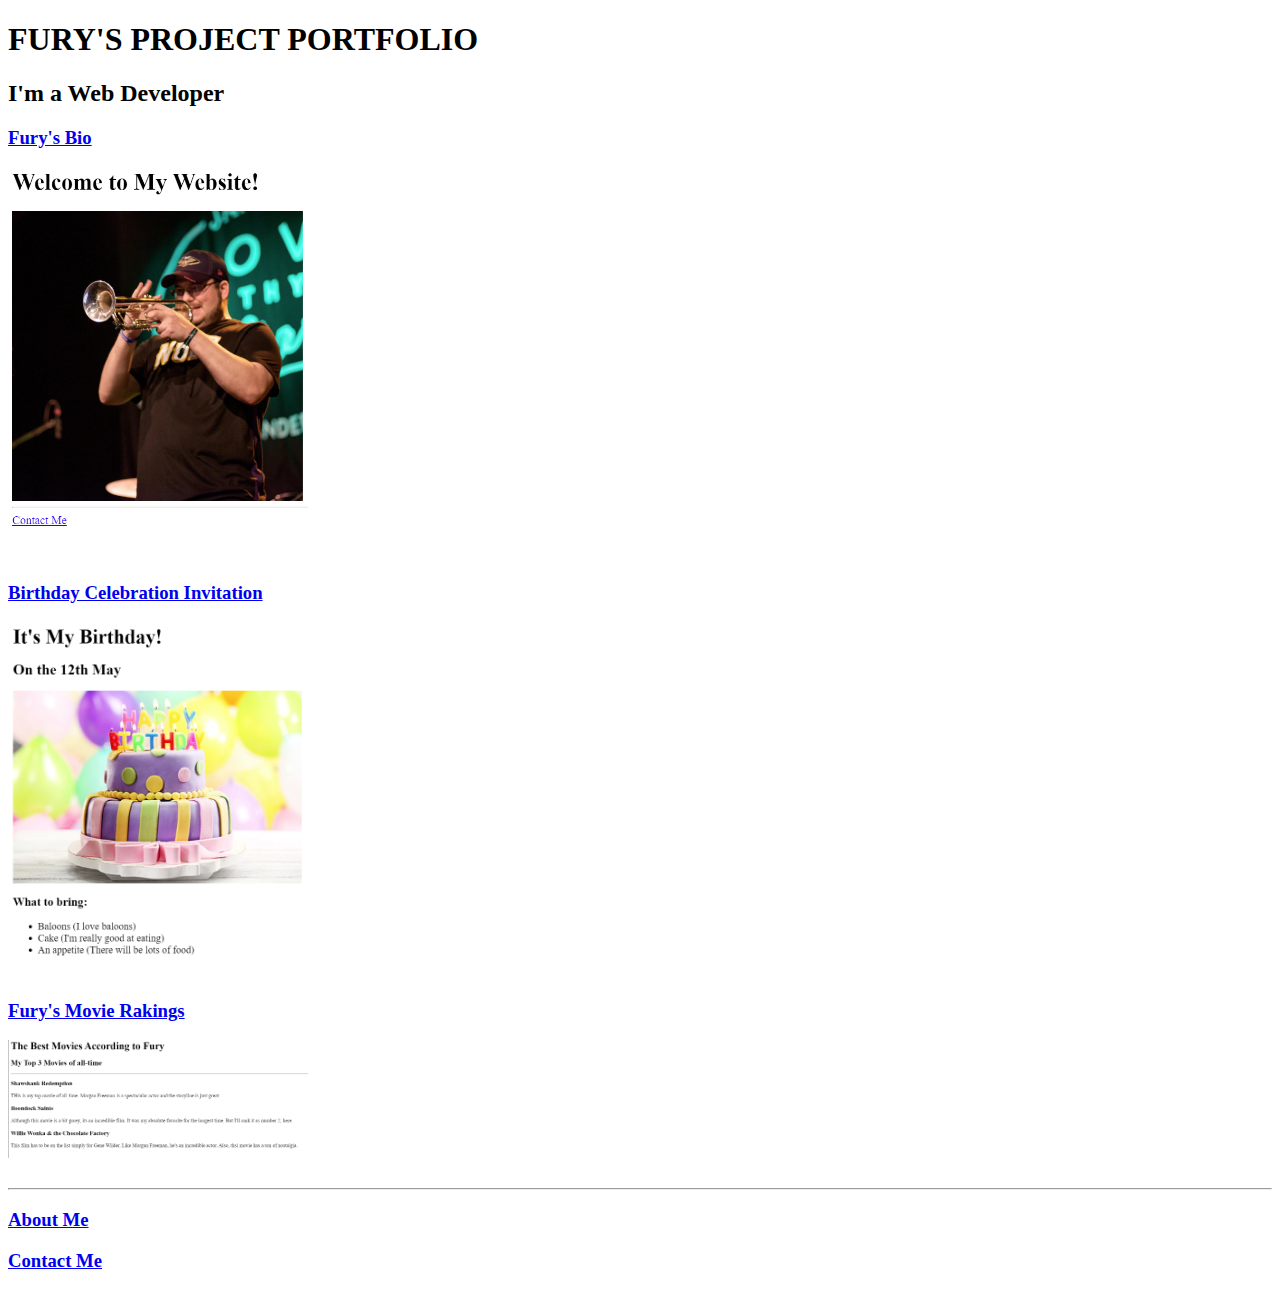
==== index.html @ 5405b7e8 "Add files via upload" ====
<!DOCTYPE html>
<html lang="en">
    <head>
        <meta charset="UTF-8">
        <title>Project Portfolio</title>
    </head>

    <body>
        <h1>FURY'S PROJECT PORTFOLIO</h1>
        <h2>I'm a Web Developer</h2>
        <a href="./public/Bio Page.html"><h3>Fury's Bio</h2></a><img src="./assets/images/Furys-Bio-Page-Screenshot.png" width="300" alt="Fury's Bio Page Preview"/>
            <br />
            <br />
            <a href="./public/birthday-invite.html"><h3>Birthday Celebration Invitation</h3></a>
            <img src="./assets/images/Party-Invite-Screenshot.png" width="300" alt="Birthday Invite Page Preview"/>
            <br />
            <br />
            <a href="./public/movie-ranking.html"><h3>Fury's Movie Rakings</h3></a><img src="./assets/images/movie-ranking-screenshot.png" width="300" alt=""Fury's Movie Ranking Preview />
            <br />
            <br />
            <hr />
            <h3><a href="./public/about.html">About Me</a></h3>
            <h3><a href="./public/contact.html">Contact Me</a></h3>
    </body>
</html>
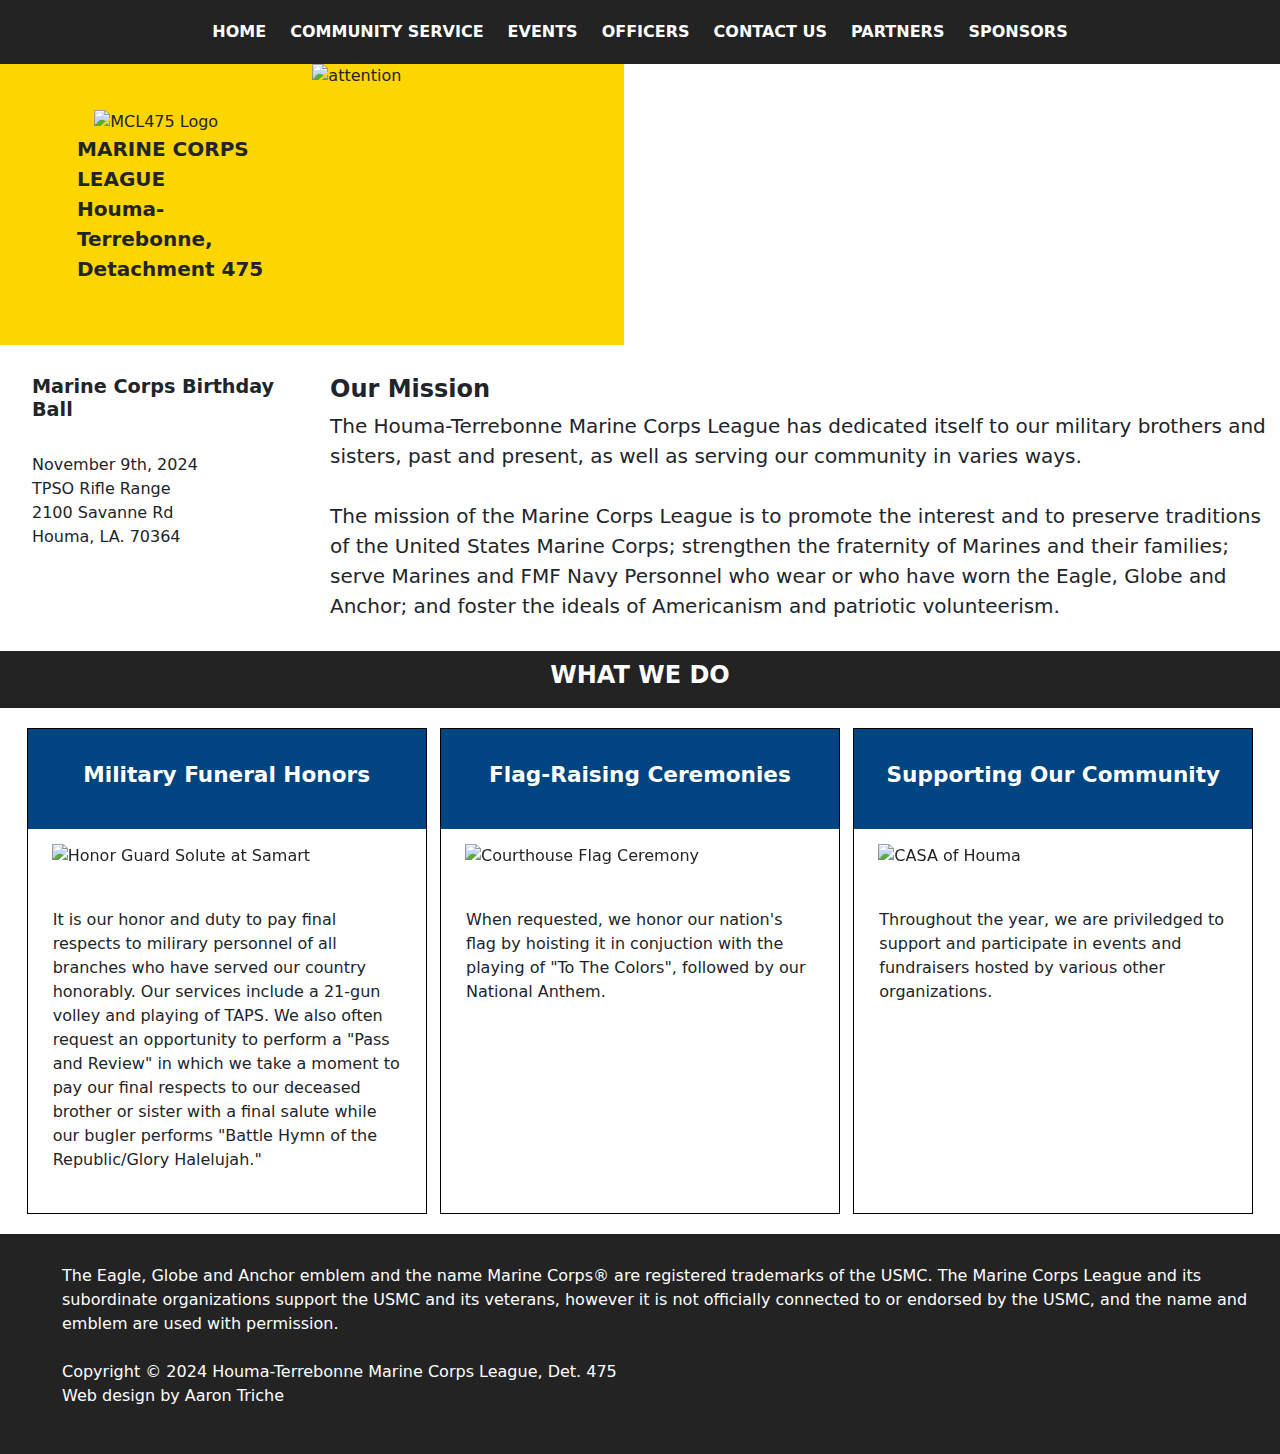
==== commit 077ee6dd: "Add files via upload" ====
--- a/index.html
+++ b/index.html
@@ -1,25 +1,164 @@
-<!DOCTYPE html>
-<html lang="en">
-    <head>
-        <meta charset="UTF-8">
-        <title>Project Portfolio</title>
-    </head>
-
-    <body>
-        <h1>FURY'S PROJECT PORTFOLIO</h1>
-        <h2>I'm a Web Developer</h2>
-        <a href="./public/Bio Page.html"><h3>Fury's Bio</h2></a><img src="./assets/images/Furys-Bio-Page-Screenshot.png" width="300" alt="Fury's Bio Page Preview"/>
-            <br />
-            <br />
-            <a href="./public/birthday-invite.html"><h3>Birthday Celebration Invitation</h3></a>
-            <img src="./assets/images/Party-Invite-Screenshot.png" width="300" alt="Birthday Invite Page Preview"/>
-            <br />
-            <br />
-            <a href="./public/movie-ranking.html"><h3>Fury's Movie Rakings</h3></a><img src="./assets/images/movie-ranking-screenshot.png" width="300" alt=""Fury's Movie Ranking Preview />
-            <br />
-            <br />
-            <hr />
-            <h3><a href="./public/about.html">About Me</a></h3>
-            <h3><a href="./public/contact.html">Contact Me</a></h3>
-    </body>
+<!DOCTYPE html>
+<html lang="en">
+    <head>
+    <meta charset="UTF-8">
+    <title>Houma-Terrebonne Marine Corps League, Det. 475</title>
+    <link href="https://cdn.jsdelivr.net/npm/bootstrap@5.3.3/dist/css/bootstrap.min.css" rel="stylesheet" integrity="sha384-QWTKZyjpPEjISv5WaRU9OFeRpok6YctnYmDr5pNlyT2bRjXh0JMhjY6hW+ALEwIH" crossorigin="anonymous">
+    <link href="styles.css" rel="stylesheet">
+    <script src="https://cdn.jsdelivr.net/npm/bootstrap@5.3.3/dist/js/bootstrap.bundle.min.js" integrity="sha384-YvpcrYf0tY3lHB60NNkmXc5s9fDVZLESaAA55NDzOxhy9GkcIdslK1eN7N6jIeHz" crossorigin="anonymous"></script>
+    </head>
+
+<body>
+  <div class="flex-container">
+    <div class="main-header">
+        <li>HOME</li>
+        <li>COMMUNITY SERVICE</li>
+        <li>EVENTS</li>
+        <li>OFFICERS</li>
+        <li>CONTACT US</li>
+        <li>PARTNERS</li>
+        <li>SPONSORS</li>
+    </div>
+
+    <div class="cover-section">
+
+      <div class="sidebar">
+        <div class="sidebar-logo">
+          <img src="images/DET475LOGO2.png" alt="MCL475 Logo" width="150" height="150" >
+        </div>
+        <div class="MCL-475-text">
+          <ul>
+            <li>MARINE CORPS LEAGUE</li>
+            <li>Houma-Terrebonne, Detachment 475</li>
+          </ul>
+        </div>
+      </div>
+         <img src="images/Cover Photos/Det475 Cover Photo cropped.jpg" class="d-block w-100" alt="attention">
+      </div>
+      
+    </div> 
+
+    <div class="main-content-section">
+      <div class="upcoming-events">
+        <ul>
+          <h2>Marine Corps Birthday Ball</h2>
+          <br>
+          <li>November 9th, 2024</li>
+          <li>TPSO Rifle Range</li>
+          <li>2100 Savanne Rd<br>
+              Houma, LA. 70364</li>
+        </ul>
+      </div>
+      
+      <div class="our-mission">
+        <h2>Our Mission</h2>
+        <li>The Houma-Terrebonne Marine Corps League has dedicated itself to our military
+              brothers and sisters, past and present, as well as serving our community in
+              varies ways.</li>
+              <br>
+        <li>The mission of the Marine Corps League is to promote the interest and to
+              preserve traditions of the United States Marine Corps; strengthen the
+              fraternity of Marines and their families; serve Marines and FMF Navy
+              Personnel who wear or who have worn the Eagle, Globe and Anchor; and
+              foster the ideals of Americanism and patriotic volunteerism.</li>
+      </div>
+    </div> 
+
+    <div class="what-we-do">
+      <h3>WHAT WE DO</h3>
+    </div>
+    
+    <div class="service-card-section">
+      <div class="service-card-panel">
+        <div class="service-card-header">
+          <h4>Military Funeral Honors</h4>
+        </div>
+        
+        <div class="slide-panel">
+          <div id="serviceslidecarousel" class="carousel slide" data-bs-ride="carousel">
+            <div class="carousel-inner">
+              <div class="carousel-item active">
+                <img src="images/Funeral Pics/Samart Fuho Salute.jpg" class="d-block w-100" alt="Honor Guard Solute at Samart">
+              </div>
+              <div class="carousel-item">
+                <img src="images/Funeral Pics/St Francis no2.jpg" class="d-block w-100" alt="Group Pic at Saints Francis No2">
+              </div>
+              <div class="carousel-item">
+                <img src="images/Funeral Pics/St Francis Church.jpg" class="d-block w-100" alt="Group Pic at Saints Francis Church">
+              </div>
+              <div class="carousel-item">
+                <img src="images/Funeral Pics/honor guard salute.jpg" class="d-block w-100" alt="Group Salute">
+              </div>
+            </div>
+          </div>
+        </div>
+        <div class="service-card-text">
+          <p>It is our honor and duty to pay final respects to milirary personnel of all branches who have served our country honorably. Our services include a 21-gun volley and playing of TAPS. We also often request an opportunity to perform a "Pass and Review" in which we take a moment to pay our final respects to our deceased brother or sister with a final salute while our bugler performs "Battle Hymn of the Republic/Glory Halelujah."</p>
+        </div>  
+      </div>
+
+      <div class="service-card-panel">
+        <div class="service-card-header">
+          <h4>Flag-Raising Ceremonies</h4>
+        </div>
+        
+        <div class="slide-panel">
+          <div id="serviceslidecarousel" class="carousel slide" data-bs-ride="carousel">
+            <div class="carousel-inner">
+              <div class="carousel-item active">
+                <img src="images/Flag Ceremony Pics/Courthouse Flag Ceremony.png" class="d-block w-100" alt="Courthouse Flag Ceremony">
+              </div>
+              <div class="carousel-item">
+                <img src="images/Flag Ceremony Pics/Harley Davidson Flag Ceremoony.png" class="d-block w-100" alt="Harley Davidson Flag Ceremony">
+              </div>
+            </div>
+          </div>
+        </div>
+        <div class="service-card-text">
+          <p>When requested, we honor our nation's flag by hoisting it in conjuction with the playing of "To The Colors", followed by our National Anthem.</p>
+        </div>
+      </div>  
+
+      <div class="service-card-panel">
+        <div class="service-card-header">
+          <h4>Supporting Our Community</h4>
+        </div>
+        
+        <div class="slide-panel">
+          <div id="serviceslidecarousel" class="carousel slide" data-bs-ride="carousel">
+            <div class="carousel-inner">
+              <div class="carousel-item active">
+                <img src="images/Community Support/CASA of Houma.png"" class="d-block w-100" alt="CASA of Houma">
+              </div>
+              <div class="carousel-item">
+                <img src="images/Community Support/Do it for Daisy.png" class="d-block w-100" alt="Do it for Daisy">
+              </div>
+              <div class="carousel-item">
+                <img src="images/Community Support/Downtown on the Bayou.png" class="d-block w-100" alt="Downtown on the Bayou">
+              </div>
+              <div class="carousel-item">
+                <img src="images/Community Support/TARC.png" class="d-block w-100" alt="TARC">
+              </div>
+              <div class="carousel-item">
+                <img src="images/Community Support/VFW Crawfish Boil-off.png" class="d-block w-100" alt="VFW Crawfish Boil-off">
+              </div>
+            </div>
+          </div>
+        </div>
+        <div class="service-card-text">
+          <p>Throughout the year, we are priviledged to support and participate in events and fundraisers hosted by various other organizations.</p>
+        </div>  
+      </div>
+    </div>
+    <div class="footer">
+      <ul>
+        <li>The Eagle, Globe and Anchor emblem and the name Marine Corps® are registered trademarks of the USMC. The Marine Corps League and its subordinate organizations support the USMC and its veterans, however it is not officially connected to or endorsed by the USMC, and the name and emblem are used with permission.</li>
+        <br>
+        <li>Copyright © 2024 Houma-Terrebonne Marine Corps League, Det. 475</li>
+        <li>Web design by Aaron Triche</li>
+      </ul>
+    </div>
+</body>
+
+
 </html>--- a/styles.css
+++ b/styles.css
@@ -0,0 +1,142 @@
+.flex-container {
+    display: flex;
+    flex-wrap: wrap;
+}
+
+.main-header {
+    display: flex;
+    color: #fefefe;
+    background-color: #232323;
+    font-weight: bolder;
+    padding: 20px;
+    justify-content: center;
+    width: 100%;
+    gap: 1.5rem;
+}
+
+.cover-section {
+    display: flex;
+    background-color: #fdd500;
+}
+
+.sidebar {
+    display: flex;
+    flex-direction: column;
+    align-items: center;
+    justify-content: space-evenly;
+    background-color: #fdd500;
+    padding: 45px;
+}
+
+.cover-photo {
+    display: flex;
+}
+
+.MCL-475-text {
+    display: flex;
+    font-size: 1.25rem;
+    font-weight: 700;
+    justify-items: center;
+}
+
+.main-content-section {
+    display: flex;
+    justify-content: space-around;
+    background-color: #fefefe;
+    border: none;
+}
+
+.upcoming-events {
+    display: flex;
+    font-size: 1rem;
+    padding-top: 30px;
+}
+
+.our-mission {
+    display: flex;
+    flex-direction: column;
+    max-width: 1000px;
+    font-size: 1.25rem;
+    padding-top: 30px;
+    padding-left: 50px;
+    padding-bottom: 30px;
+}
+
+
+li {
+    list-style: none;
+    }
+
+h2 {
+    font-size: larger;
+    font-weight: bold;
+}
+
+h3 {
+    font-size: 1.5rem;
+    font-weight: bold;
+}
+
+h4 {
+    font-weight: 700;
+    font-size: 1.35rem;
+}
+
+.what-we-do {
+    display: flex;
+    justify-content: center;
+    background-color: #232323;
+    color: #fefefe;
+    padding: 10px;
+}
+
+.service-card-section {
+    display: flex;
+    justify-content: space-around;
+    padding: 20px;
+}
+
+.service-card-panel {
+    display: flex;
+    flex-direction: column;
+    text-wrap: wrap;
+    width: 400px;
+    border-color: black;
+    border-style: solid;
+    border-width: 1px;
+} 
+
+.service-card-header {
+    display: flex;
+    justify-content: center;
+    align-items: center;
+    height: 100px;
+    background-color: #004481;
+    color: #fefefe;
+}
+
+.service-card-text {
+    display: flex;
+    padding: 25px;
+}
+
+.slide-panel {
+    display: flex;
+    justify-content: center;
+}
+
+#serviceslidecarousel {
+    display: flex;
+    width: 380px;
+    padding: 15px;
+}
+
+.footer {
+    display: flex;
+    text-wrap: wrap;
+    background-color: #232323;
+    color: #fefefe;
+    padding: 30px;
+}
+
+
